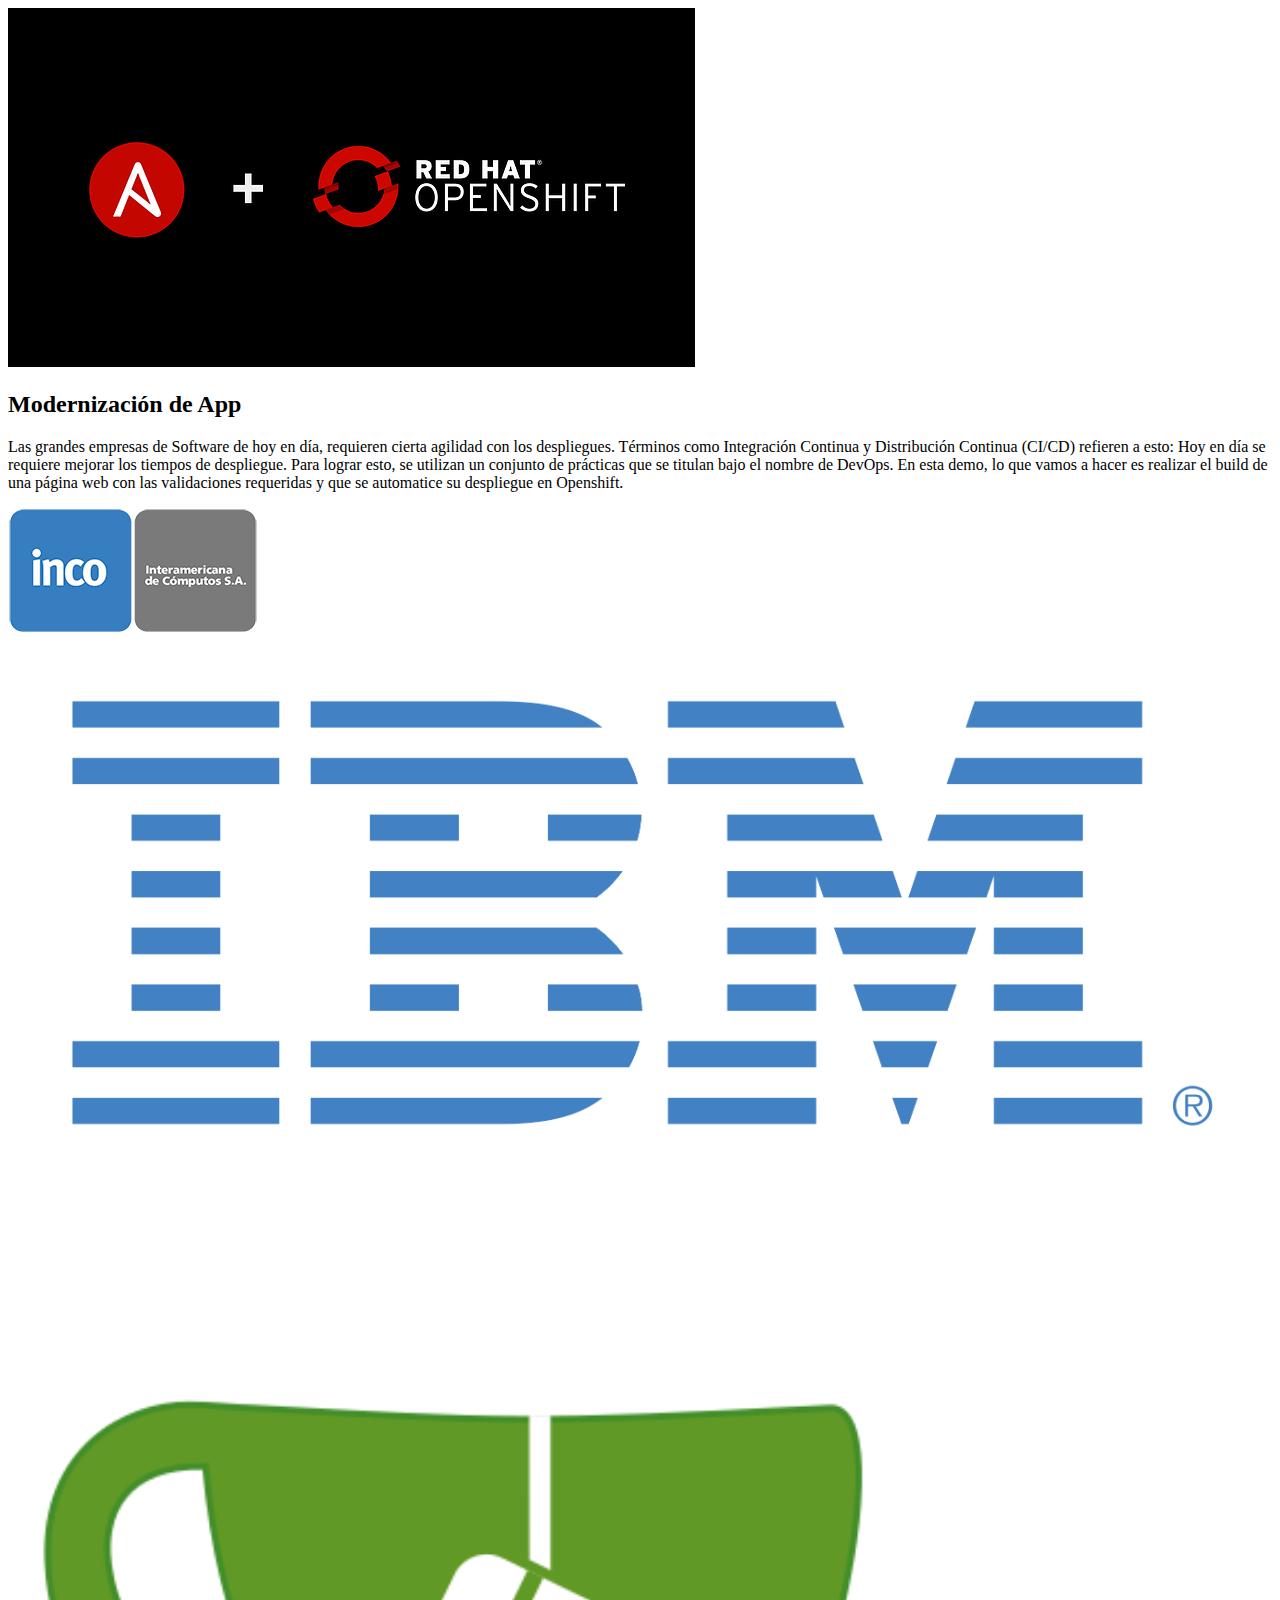
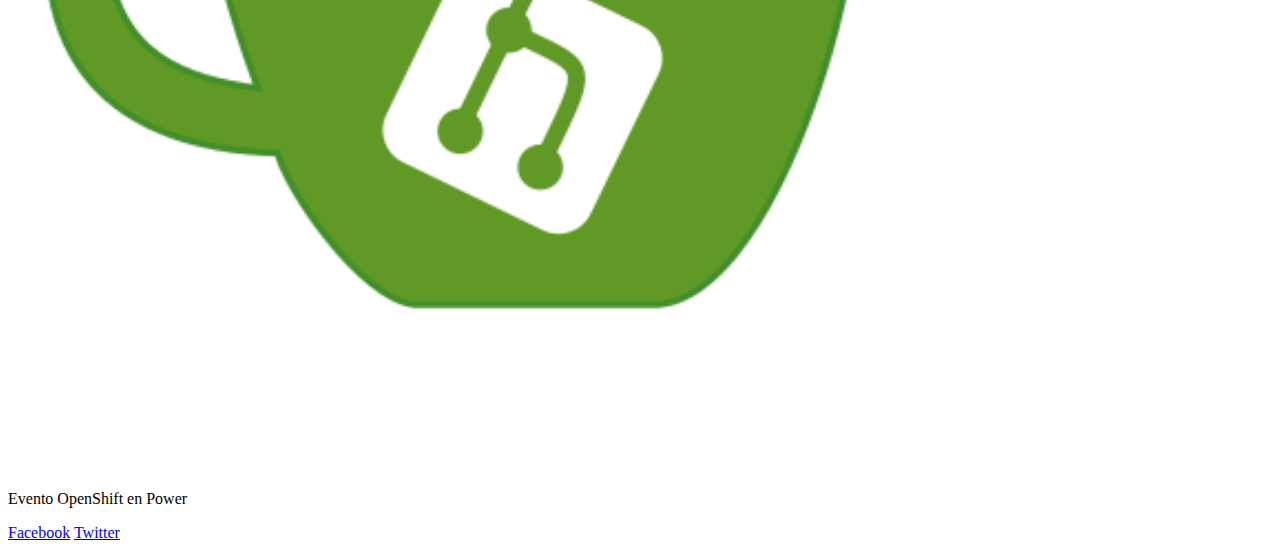
==== index.html @ 4a1fa635 "Fixed initial path" ====
<!DOCTYPE html>
<html lang="en">
<head>
	<meta charset="UTF-8">
	<meta name="viewport" content="width=device-width, user-scalable=no, initial-scale=1.0, maximum-scale=1.0, minimum-scale=1.0">
	<title>Layout con Flexbox</title>
	<link href="https://fonts.googleapis.com/css?family=Open+Sans" rel="stylesheet">
	<link rel="stylesheet" href="estilos-.css">
</head>
<body>
	<div class="contenedor">
		<header>
			<div class="logo">
			</div>
			<!-- <nav class="menu">
				<a href="#">Inicio</a>
				<a href="#">Blog</a>
				<a href="#">Contacto</a>
			</nav> -->
		</header>

		<section class="main">
			<article>
				<div class="thumb">
					<img src="imagenes/logo.png" alt="">
					<!-- <img src="imagenes/thumb.jpg" alt=""> -->
				</div>
				<h2>Modernización de App</h2>
				<p>Las grandes empresas de Software de hoy en día, requieren cierta agilidad con los despliegues.
				Términos como Integración Continua y Distribución Continua (CI/CD) refieren a esto:
				Hoy en día se requiere mejorar los tiempos de despliegue. Para lograr esto,
				se utilizan un conjunto de prácticas que se titulan bajo el nombre de DevOps. En esta demo,
				lo que vamos a hacer es realizar el build de una página web con las validaciones requeridas y que se automatice su despliegue en Openshift.</p>
			</article>
		</section>

		<aside>
				<div class="ad">
						<img src="imagenes/incosa-logo-web.png" alt="">
				</div>
				<div class="ad">
						<img src="imagenes/ibm-logo.png" width="100%" alt="">
				</div>
				<div class="ad">
						<img src="imagenes/gitea.png" width="70%" alt="">
				</div>
		</aside>

		<footer>
			<div class="autor">
				<p>Evento OpenShift en Power</p>
			</div>
			<div class="redes-sociales">
				<a href="http://www.facebook.com/falconmasters">Facebook</a>
				<a href="http://www.twitter.com/falconmasters">Twitter</a>
			</div>
		</footer>
	</div>
</body>
</html>
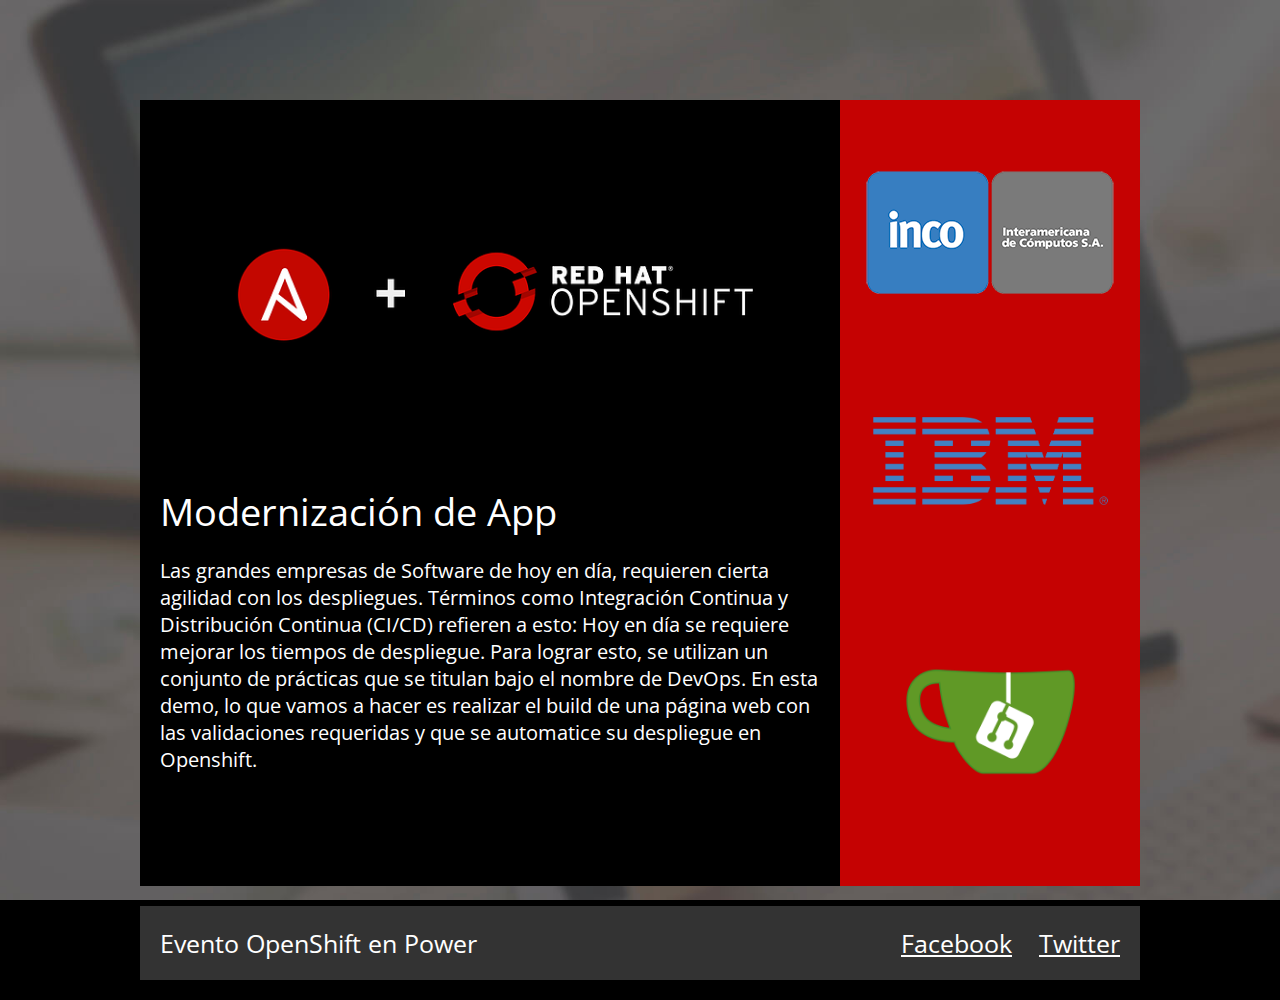
==== commit 4dfbc1a6: "Update index.html" ====
--- a/index.html
+++ b/index.html
@@ -5,7 +5,7 @@
 	<meta name="viewport" content="width=device-width, user-scalable=no, initial-scale=1.0, maximum-scale=1.0, minimum-scale=1.0">
 	<title>Layout con Flexbox</title>
 	<link href="https://fonts.googleapis.com/css?family=Open+Sans" rel="stylesheet">
-	<link rel="stylesheet" href="estilos-.css">
+	<link rel="stylesheet" href="estilos.css">
 </head>
 <body>
 	<div class="contenedor">
--- a/estilos.css
+++ b/estilos.css
@@ -0,0 +1,173 @@
+* {
+	padding: 0;
+	margin: 0;
+	-webkit-box-sizing: border-box;
+	-moz-box-sizing: border-box;
+	box-sizing: border-box;
+}
+
+body {
+	font-family: 'Open Sans', sans-serif;
+	color: #fff;
+	font-size: 25px;
+	background: #000 url('imagenes/fondo.jpg');
+	background-size: cover;
+	background-attachment: fixed;
+}
+
+.contenedor {
+	margin: auto;
+	width: 90%;
+	max-width: 1000px;
+	display: flex;
+	flex-direction:row;
+	flex-wrap:wrap;
+}
+
+header {
+	width: 100%;
+	padding: 50px 0;
+
+	display: flex;
+	flex-direction:row;
+	flex-wrap:wrap;
+	justify-content:space-between;
+	align-items:center;
+}
+
+header .menu a {
+	color: #fff;
+	text-decoration: none;
+	margin-right:40px;
+	font-size: 18px;
+}
+
+header .menu a:hover {text-decoration: underline;}
+
+.main {
+	background: rgb(0, 0, 0);
+	padding: 20px;
+	width: 70%;
+}
+
+.main article .thumb {
+	margin-bottom: 20px;
+}
+
+.main article .thumb img {
+	vertical-align: top;
+	width: 100%;
+}
+
+.main article h2 {
+	margin-bottom: 20px;
+	font-weight: normal;
+	font-size: 38px;
+}
+
+.main article p {
+	margin-bottom: 20px;
+	font-size: 20px;
+	line-height: 27px;
+}
+
+aside {
+	width: 30%;
+	background: #c50202;
+	padding: 20px;
+	display: flex;
+	flex-direction:column;
+	flex-wrap:wrap;
+	justify-content:space-between;
+}
+
+aside .ad {
+	font-size: 30px;
+	text-align: center;
+	color: #fff;
+	padding: 50px 0;
+	size: 30px;
+	/*margin: 20px 0;*/
+	background: #c50202;
+}
+
+footer {
+	margin-top: 20px;
+	background: rgba(255,255,255,.2);
+	padding: 20px;
+	margin-bottom: 20px;
+	width: 100%;
+	color: #fff;
+	display: flex;
+	flex-direction:row;
+	flex-wrap:no-wrap;
+	justify-content:space-between;
+}
+
+footer .redes-sociales a {
+	color: #fff;
+	text-decoration: underline;
+	margin-left: 20px;
+}
+
+footer .redes-sociales a:hover {
+	text-decoration: none;
+}
+
+@media screen and (max-width: 800px) {
+	.main {
+		width: 100%;
+	}
+
+	aside {
+		width: 100%;
+		flex-direction:row;
+	}
+
+	aside .ad {
+		width: 40%;
+	}
+}
+
+@media screen and (max-width: 600px) {
+	header {
+		flex-direction:column;
+		padding-bottom: 20px; 
+	}
+
+	header .menu {
+		width: 100%;
+		background: rgba(255,255,255,.2);
+		text-align: center;
+		padding: 20px;
+	}
+
+	header .logo {
+		margin-bottom: 20px;
+		width: 50%;
+	}
+
+	header .menu a {
+		margin:0 20px; 
+	}
+
+	footer {
+		flex-direction:column;
+		text-align: center;
+	}
+
+	footer .autor {
+		order:2;
+	}
+
+	footer .redes-sociales {
+		order:1;
+		margin-bottom: 20px;
+	}
+}
+
+@media screen and (max-width: 400px) {
+	aside {
+		display: none;
+	}
+}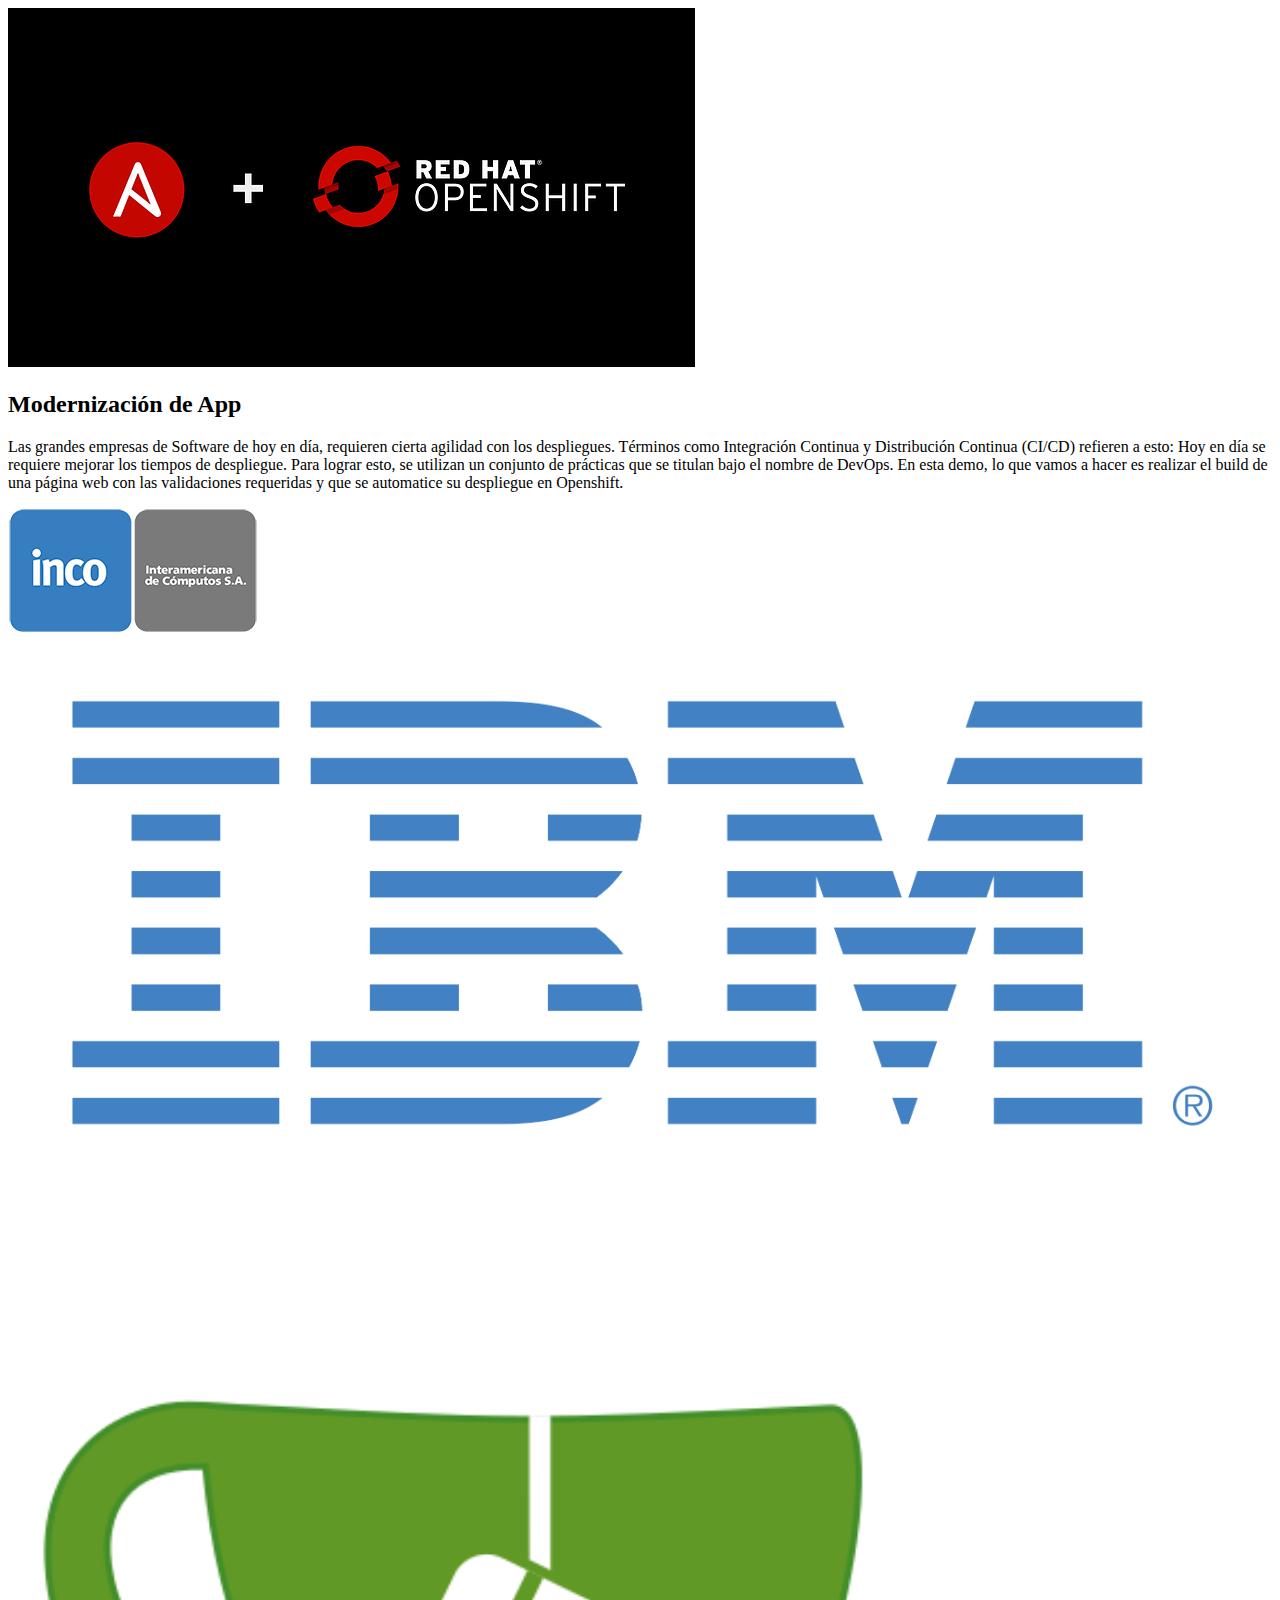
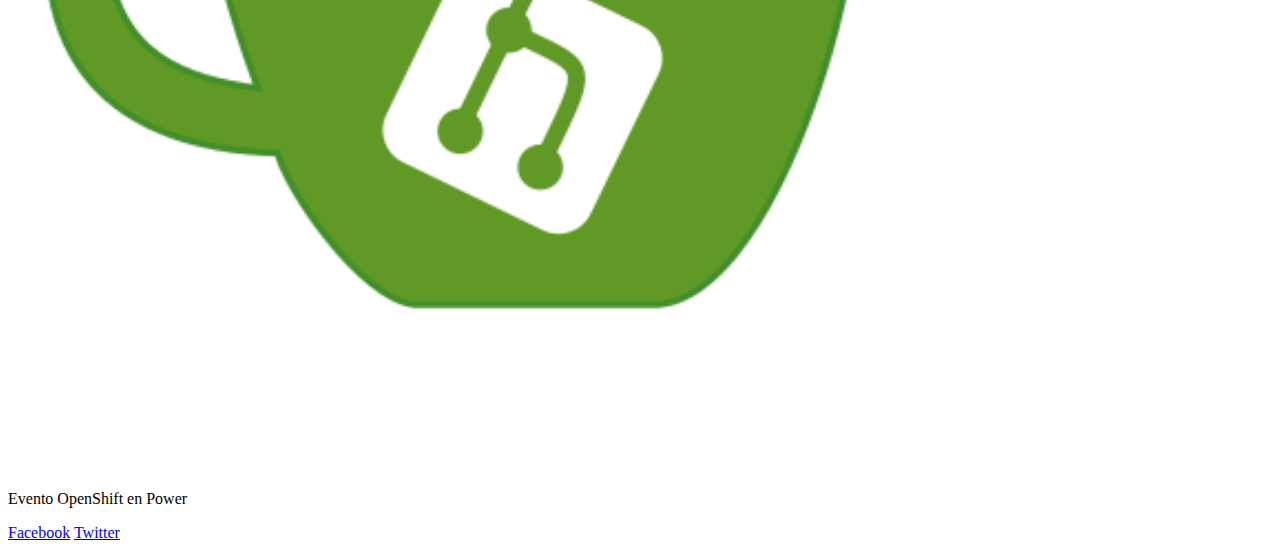
==== commit 15d76a42: "fix" ====
--- a/index.html
+++ b/index.html
@@ -5,7 +5,7 @@
 	<meta name="viewport" content="width=device-width, user-scalable=no, initial-scale=1.0, maximum-scale=1.0, minimum-scale=1.0">
 	<title>Layout con Flexbox</title>
 	<link href="https://fonts.googleapis.com/css?family=Open+Sans" rel="stylesheet">
-	<link rel="stylesheet" href="estilos.css">
+	<link rel="stylesheet" href="estilos-.css">
 </head>
 <body>
 	<div class="contenedor">
